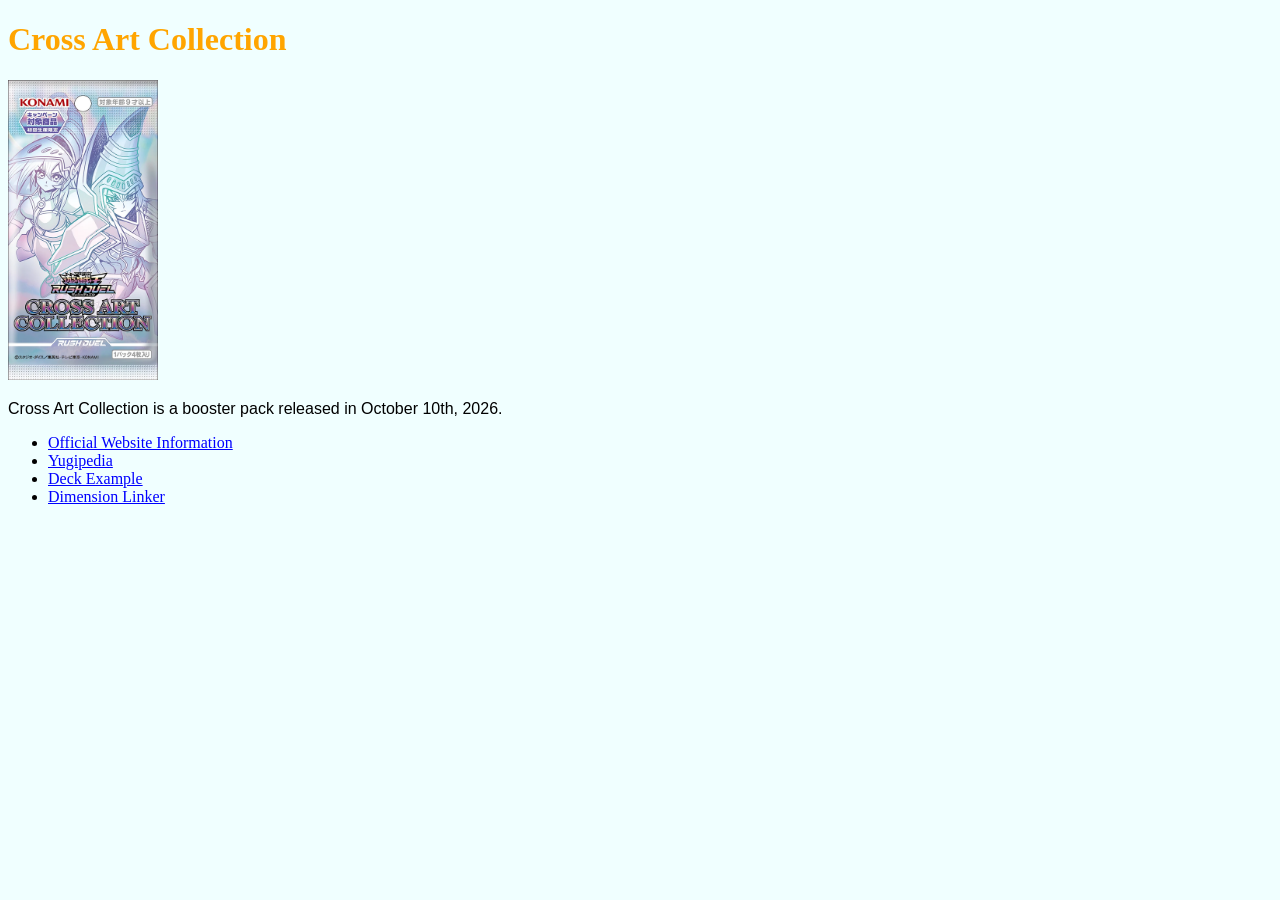
==== product_site/CA01.html @ ce083929 "CSS" ====
<!DOCTYPE html>
<html>
<head>
<title>Cross Art Collection Article</title>
<link rel="stylesheet" href="style.css">
</head>
<body>

<h1>Cross Art Collection</h1>

<img src="images/CA01.png" alt="Cross Art Collection cover art" height="300" width="150">


<p>Cross Art Collection is a booster pack released in October 10th, 2026.</p>

<ul>
<li><a href="https://www.konami.com/yugioh/rushduel/products/ca01/"> Official Website Information</a></li>
<li><a href="https://yugipedia.com/wiki/Cross_Art_Collection"> Yugipedia</a></li>
<li><a href="https://kevintung.rhody.dev/csc271_projects/product_site/deckExample.html"> Deck Example</a></li>
<li><a href="https://kevintung.rhody.dev/csc271_projects/product_site/cardExample.html"> Dimension Linker</a></li>
</ul>

</body>
</html>
---- product_site/style.css ----
body {
    background-color: azure;
}

h1 {
    color: orange
}

p {
    color:black;
    font-family: 'Trebuchet MS', 'Lucida Sans Unicode', 'Lucida Grande', 'Lucida Sans', Arial, sans-serif;
}

#IDSelector {
    background-color: yellow;
}

.classSelector {
    background-color: azure;
}

a:link {
    color: blue;
}

a:visited {
    color:purple;
}

a:hover {
    text-decoration: none;
}
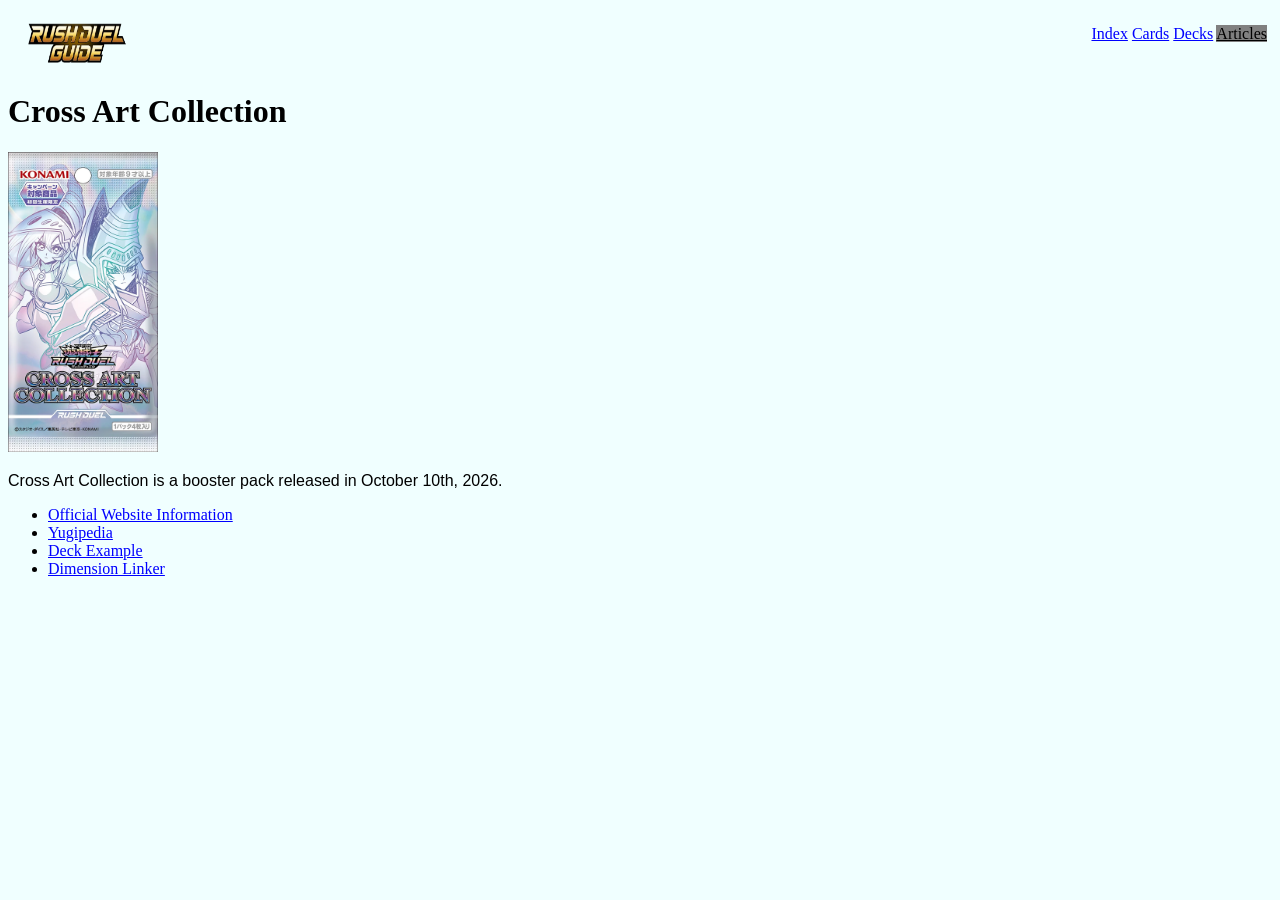
==== commit a5cc7ce1: "Added some css lines to webpages" ====
--- a/product_site/CA01.html
+++ b/product_site/CA01.html
@@ -3,8 +3,28 @@
 <head>
 <title>Cross Art Collection Article</title>
 <link rel="stylesheet" href="style.css">
+<!-- Google tag (gtag.js) -->
+<script async src="https://www.googletagmanager.com/gtag/js?id=G-5EL65YGEJP"></script>
+<script>
+  window.dataLayer = window.dataLayer || [];
+  function gtag(){dataLayer.push(arguments);}
+  gtag('js', new Date());
+
+  gtag('config', 'G-5EL65YGEJP');
+</script>
 </head>
 <body>
+
+    <div class="header">
+        <a href="index.html"><img id="logo" src="images/logo.png" alt="Webpage Logo"></a>
+
+    <div class="header-right">
+        <a href="index.html">Index</a>
+        <a href="cardExample.html">Cards</a>
+        <a href="deckExample.html">Decks</a>
+        <a class="active" href="CA01.html">Articles</a>
+    </div>
+    </div>
 
 <h1>Cross Art Collection</h1>
 
--- a/product_site/style.css
+++ b/product_site/style.css
@@ -3,7 +3,7 @@
 }
 
 h1 {
-    color: orange
+    color: black
 }
 
 p {
@@ -29,4 +29,28 @@
 
 a:hover {
     text-decoration: none;
+}
+
+#logo {
+    width: 125px;
+    height: 50px;
+}
+
+.header {
+    padding: 5px;
+    overflow: visible;
+}
+
+.header a:hover {
+    color: orange;
+}
+
+.header-right {
+    float: right;
+    margin-top: 12px;
+}
+
+.header a.active {
+    color: black;
+    background-color: gray;
 }
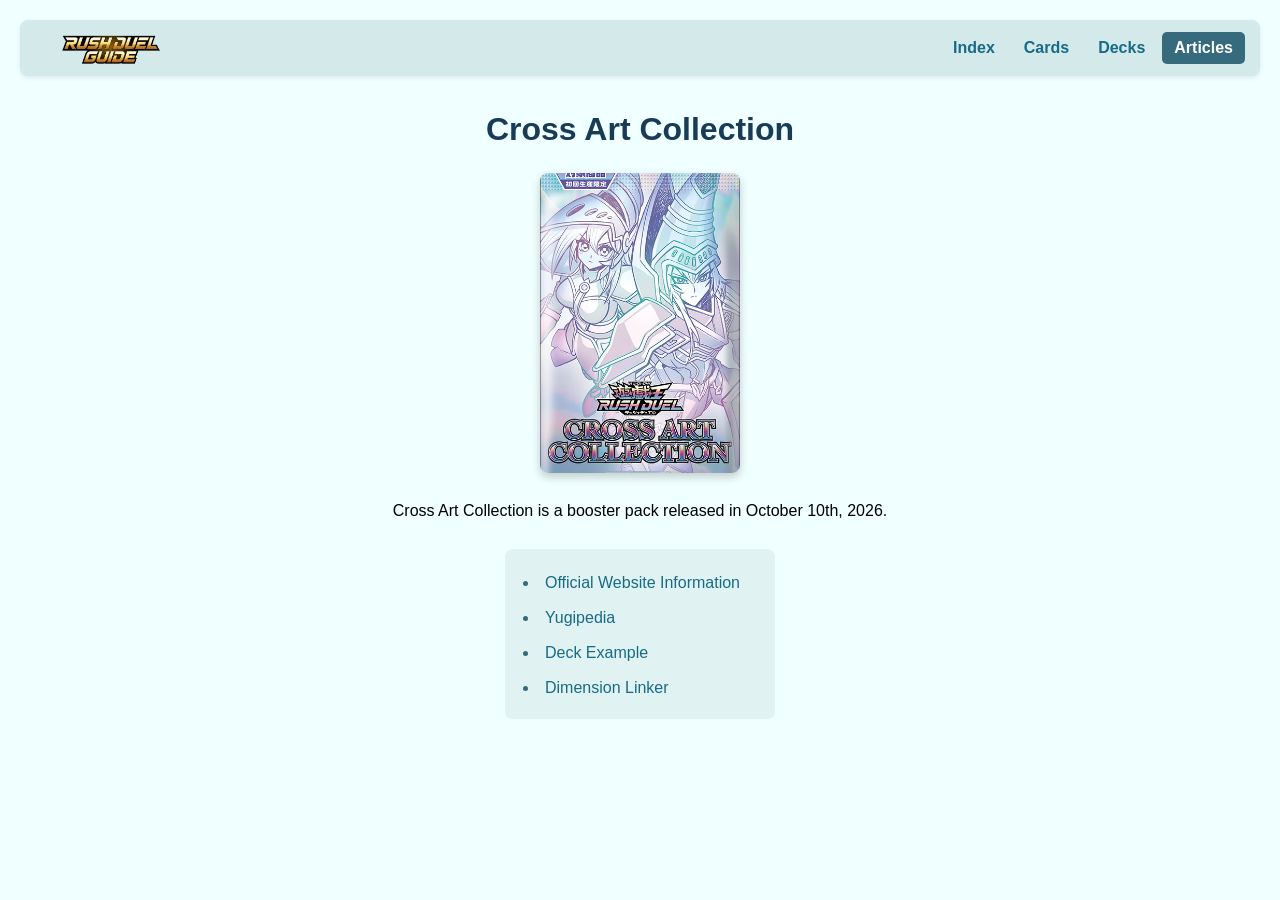
==== commit 220ad5bb: "add more CSS" ====
--- a/product_site/CA01.html
+++ b/product_site/CA01.html
@@ -2,7 +2,7 @@
 <html>
 <head>
 <title>Cross Art Collection Article</title>
-<link rel="stylesheet" href="style.css">
+<link rel="stylesheet" href="style_qkW1.css">
 <!-- Google tag (gtag.js) -->
 <script async src="https://www.googletagmanager.com/gtag/js?id=G-5EL65YGEJP"></script>
 <script>
--- a/product_site/style_qkW1.css
+++ b/product_site/style_qkW1.css
@@ -0,0 +1,142 @@
+
+body {
+    background-color: azure; 
+    margin: 0;
+    padding: 20px;
+    font-family: 'Trebuchet MS', 'Lucida Sans Unicode', 'Lucida Grande', 'Lucida Sans', Arial, sans-serif;
+    color: black;
+}
+
+h1 {
+    color: #183b56;
+    text-align: center;
+    font-size: 32px;
+    margin-top: 35px;
+    margin-bottom: 25px;
+}
+
+body > img {
+    display: block;
+    width: 200px;
+    height: 300px;
+    object-fit: cover;
+    margin: 0 auto 25px;
+    border-radius: 8px;
+    box-shadow: 0 4px 10px rgba(0, 0, 0, 0.2);
+}
+
+p {
+    color: black;
+    font-family: 'Trebuchet MS', 'Lucida Sans Unicode', 'Lucida Grande', 'Lucida Sans', Arial, sans-serif;
+    text-align: center;
+    font-size: 16px;
+    line-height: 1.6;
+    margin: 10px 0;
+}
+
+hr {
+    width: 60%;
+    border: none;
+    height: 1px;
+    background-color: #9bbfc5;
+    margin: 25px auto;
+}
+
+ul {
+    width: fit-content;
+    margin: 25px auto;
+    padding: 15px 35px;
+    background-color: #e0f2f1;
+    border-radius: 8px;
+    line-height: 2;
+}
+
+li {
+    padding-left: 5px;
+}
+
+a:link {
+    color: #176b87;
+    text-decoration: none;
+}
+
+a:visited {
+    color: #72528a;
+}
+
+a:hover {
+    color: #e68a28;
+    text-decoration: underline;
+}
+
+#logo {
+    width: 125px;
+    height: 45px;
+    object-fit: contain;
+}
+
+.header {
+    padding: 3px 15px;
+    height: 50px;
+    display: flex;
+    align-items: center;
+    justify-content: space-between;
+    background-color: #d4e9e9;
+    border-radius: 8px;
+    box-shadow: 0 2px 5px rgba(0, 0, 0, 0.08);
+}
+
+.header a {
+    display: inline-block;
+    padding: 7px 12px;
+    border-radius: 5px;
+    font-weight: bold;
+    text-decoration: none;
+}
+
+.header-right {
+    display: flex;
+    align-items: center;
+    height: 100%;
+    gap: 5px;
+}
+
+.header a:hover {
+    color: #e68a28;
+    background-color: #c2dddd;
+    text-decoration: none;
+}
+
+.header a.active {
+    color: white;
+    background-color: #356b7c;
+}
+
+#IDSelector {
+    background-color: yellow;
+}
+
+.classSelector {
+    background-color: azure;
+}
+
+li::marker {
+    color: #356b7c;
+    font-size: 18px;
+}
+
+#card-text {
+    width: 700px;
+    margin: 20px auto;
+    padding: 15px 25px;
+    box-sizing: border-box;
+    text-align: left;
+    background-color: #eaf6f5;
+    border-radius: 8px;
+}
+
+#card-text p {
+    text-align: left;
+    margin: 8px 0;
+    line-height: 1.6;
+}
